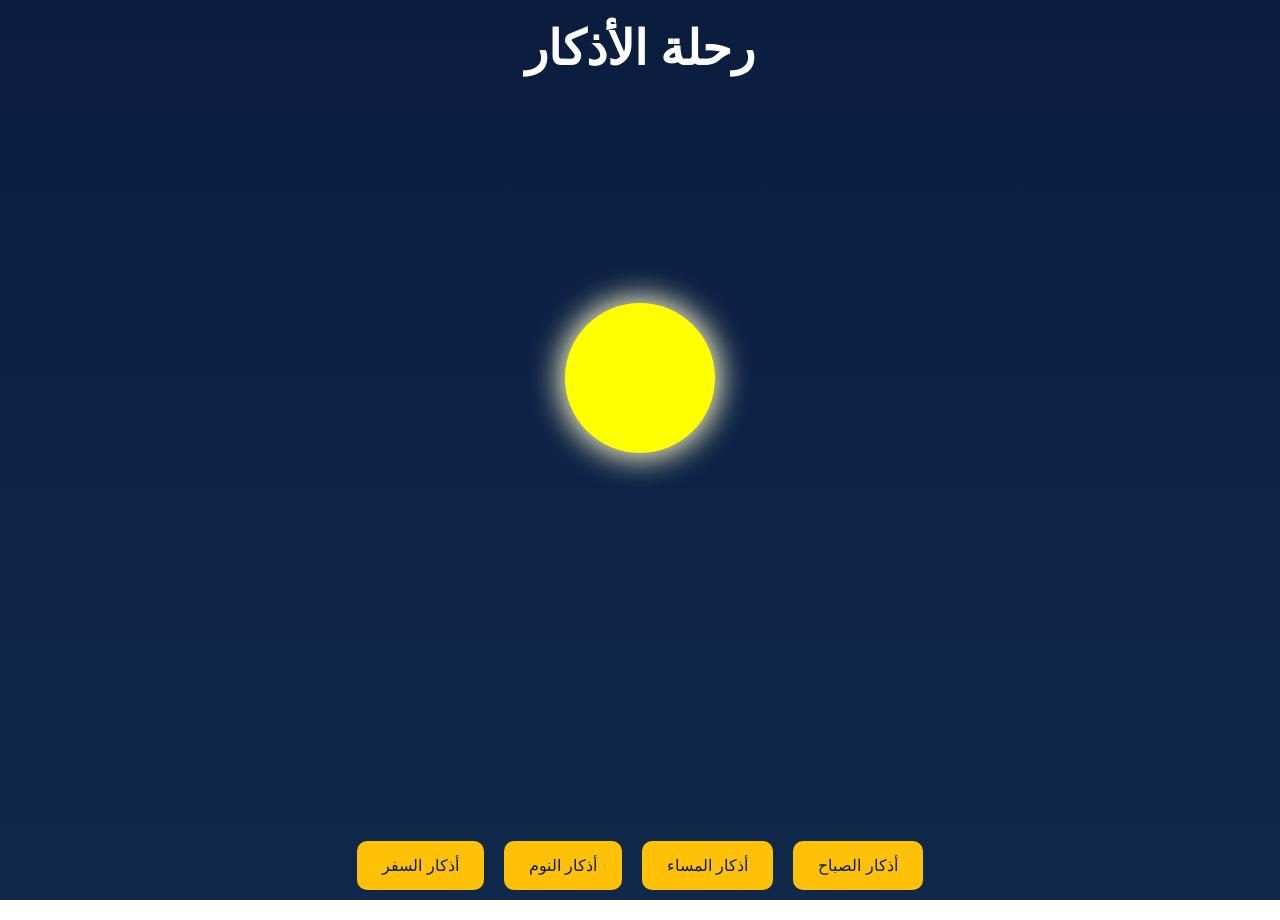
==== index.html @ 7b09317d "Update index.html" ====
<!DOCTYPE html>
<html lang="ar" dir="rtl">
<head>
<meta charset="UTF-8">
<meta name="viewport" content="width=device-width, initial-scale=1.0">
<title>رحلة الأذكار</title>
<link rel="stylesheet" href="style.css">
</head>
<body>

<div class="container">

    <h1 class="title">رحلة الأذكار</h1>

    <div class="sky">
        <!-- نجوم -->
        <div class="stars"></div>

        <!-- القمر الكبير في منتصف الشاشة -->
        <div class="bigMoon"></div>
    </div>

    <!-- أزرار الأقسام -->
    <div class="sections">
        <button class="sectionBtn" data-section="morning">أذكار الصباح</button>
        <button class="sectionBtn" data-section="evening">أذكار المساء</button>
        <button class="sectionBtn" data-section="sleep">أذكار النوم</button>
        <button class="sectionBtn" data-section="travel">أذكار السفر</button>
    </div>

</div>
<div id="content" class="content-area"></div>
<script src="main.js"></script>
</body>
</html>
---- style.css ----
/* إعدادات أساسية */
body, html {
    margin: 0;
    padding: 0;
    font-family: 'Cairo', sans-serif;
    background: linear-gradient(to bottom, #0a1d3f, #10294b);
    color: white;
    height: 100vh;
    overflow-x: hidden;
}

/* الكونتينر */
.container {
    position: relative;
    text-align: center;
    height: 100%;
}

/* العنوان */
.title {
    font-size: 3rem;
    margin-top: 20px;
}

/* السماء والنجوم */
.sky {
    position: relative;
    width: 100%;
    height: 60%;
    overflow: hidden;
}

/* نجوم بسيطة */
.stars {
    width: 100%;
    height: 100%;
    background: transparent;
    box-shadow: 
        20px 30px white,
        100px 50px white,
        200px 80px white,
        300px 120px white,
        400px 200px white,
        500px 150px white;
    animation: twinkle 2s infinite alternate;
}

@keyframes twinkle {
    0% { opacity: 0.5; }
    100% { opacity: 1; }
}

/* القمر الكبير */
.bigMoon {
    position: absolute;
    top: 50%;
    left: 50%;
    transform: translate(-50%, -50%);
    width: 150px;
    height: 150px;
    border-radius: 50%;
    background: yellow;
    box-shadow: 0 0 30px 5px #fff9c4;
}

/* أزرار الأقسام */
.sections {
    position: absolute;
    bottom: 30px;
    width: 100%;
    display: flex;
    justify-content: center;
    gap: 20px;
}

.sectionBtn {
    padding: 15px 25px;
    border: none;
    border-radius: 10px;
    background-color: #ffc107;
    color: #0a1d3f;
    font-size: 1rem;
    cursor: pointer;
    transition: transform 0.2s, background-color 0.2s;
}

.sectionBtn:hover {
    transform: scale(1.1);
    background-color: #ffeb3b;
}
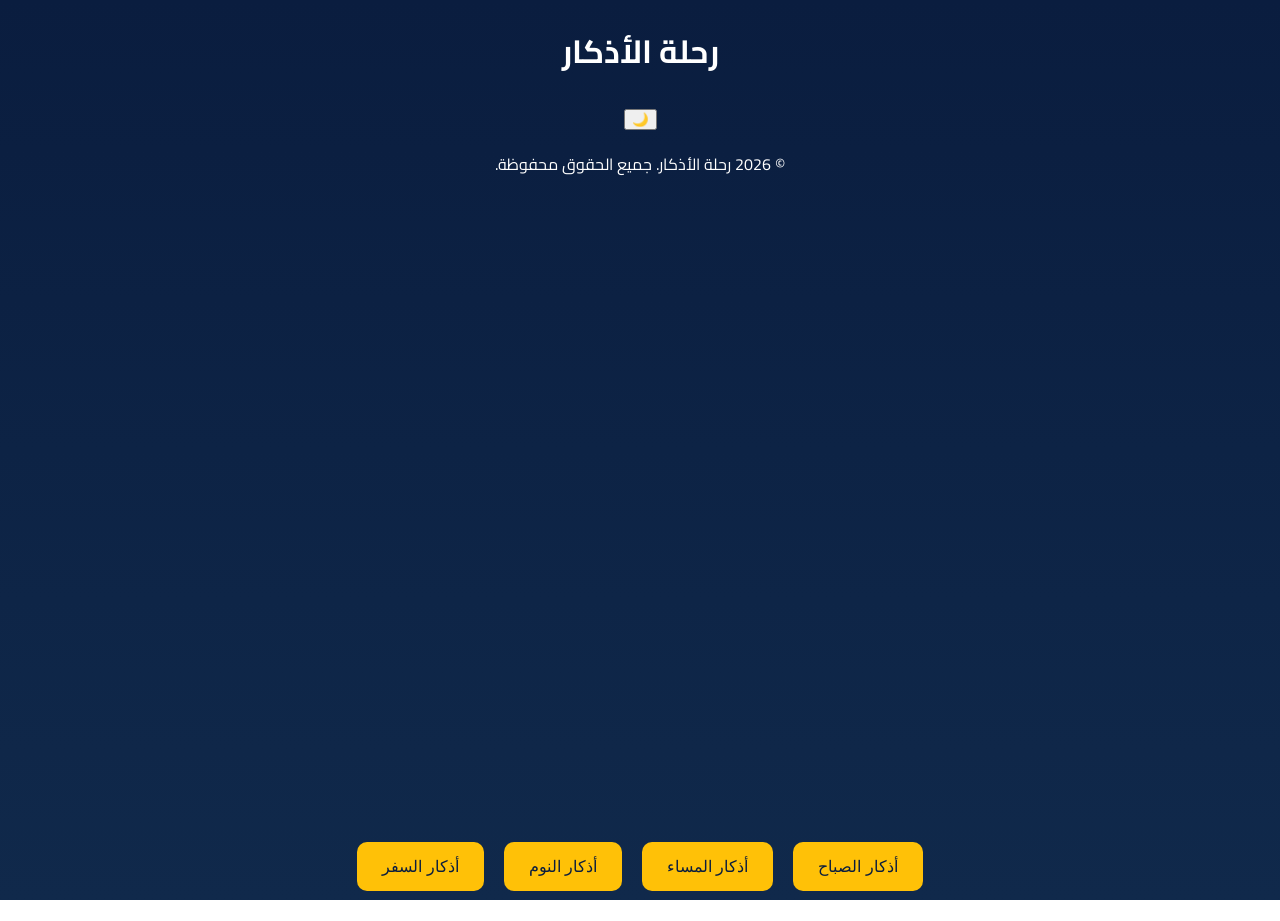
==== commit dfc64d1f: "Update index.html" ====
--- a/index.html
+++ b/index.html
@@ -1,36 +1,47 @@
 <!DOCTYPE html>
 <html lang="ar" dir="rtl">
 <head>
-<meta charset="UTF-8">
-<meta name="viewport" content="width=device-width, initial-scale=1.0">
-<title>رحلة الأذكار</title>
-<link rel="stylesheet" href="style.css">
+<meta charset="UTF-8" />
+<meta name="viewport" content="width=device-width, initial-scale=1" />
+<title>رحلة الأذكار - موقع أذكار احترافي</title>
+<link href="https://fonts.googleapis.com/css2?family=Cairo:wght@400;700&display=swap" rel="stylesheet" />
+<link rel="stylesheet" href="style.css" />
 </head>
 <body>
 
 <div class="container">
 
-    <h1 class="title">رحلة الأذكار</h1>
+  <header>
+    <h1>رحلة الأذكار</h1>
+    <button id="toggleTheme" aria-label="تبديل وضع النهار والليل">🌙</button>
+  </header>
 
-    <div class="sky">
-        <!-- نجوم -->
-        <div class="stars"></div>
+  <main>
+    <section class="sky">
+      <div class="stars"></div>
+      <div class="bigMoon"></div>
+    </section>
 
-        <!-- القمر الكبير في منتصف الشاشة -->
-        <div class="bigMoon"></div>
-    </div>
+    <nav class="sections">
+      <button class="sectionBtn active" data-section="morning">أذكار الصباح</button>
+      <button class="sectionBtn" data-section="evening">أذكار المساء</button>
+      <button class="sectionBtn" data-section="sleep">أذكار النوم</button>
+      <button class="sectionBtn" data-section="travel">أذكار السفر</button>
+    </nav>
 
-    <!-- أزرار الأقسام -->
-    <div class="sections">
-        <button class="sectionBtn" data-section="morning">أذكار الصباح</button>
-        <button class="sectionBtn" data-section="evening">أذكار المساء</button>
-        <button class="sectionBtn" data-section="sleep">أذكار النوم</button>
-        <button class="sectionBtn" data-section="travel">أذكار السفر</button>
-    </div>
+    <article id="content" tabindex="0" aria-live="polite">
+      <!-- يظهر هنا نص الأذكار -->
+    </article>
+
+  </main>
+
+  <footer>
+    <p>© 2026 رحلة الأذكار. جميع الحقوق محفوظة.</p>
+  </footer>
 
 </div>
-<div id="content" class="content-area"></div>
+
 <script src="main.js"></script>
+
 </body>
 </html>
-
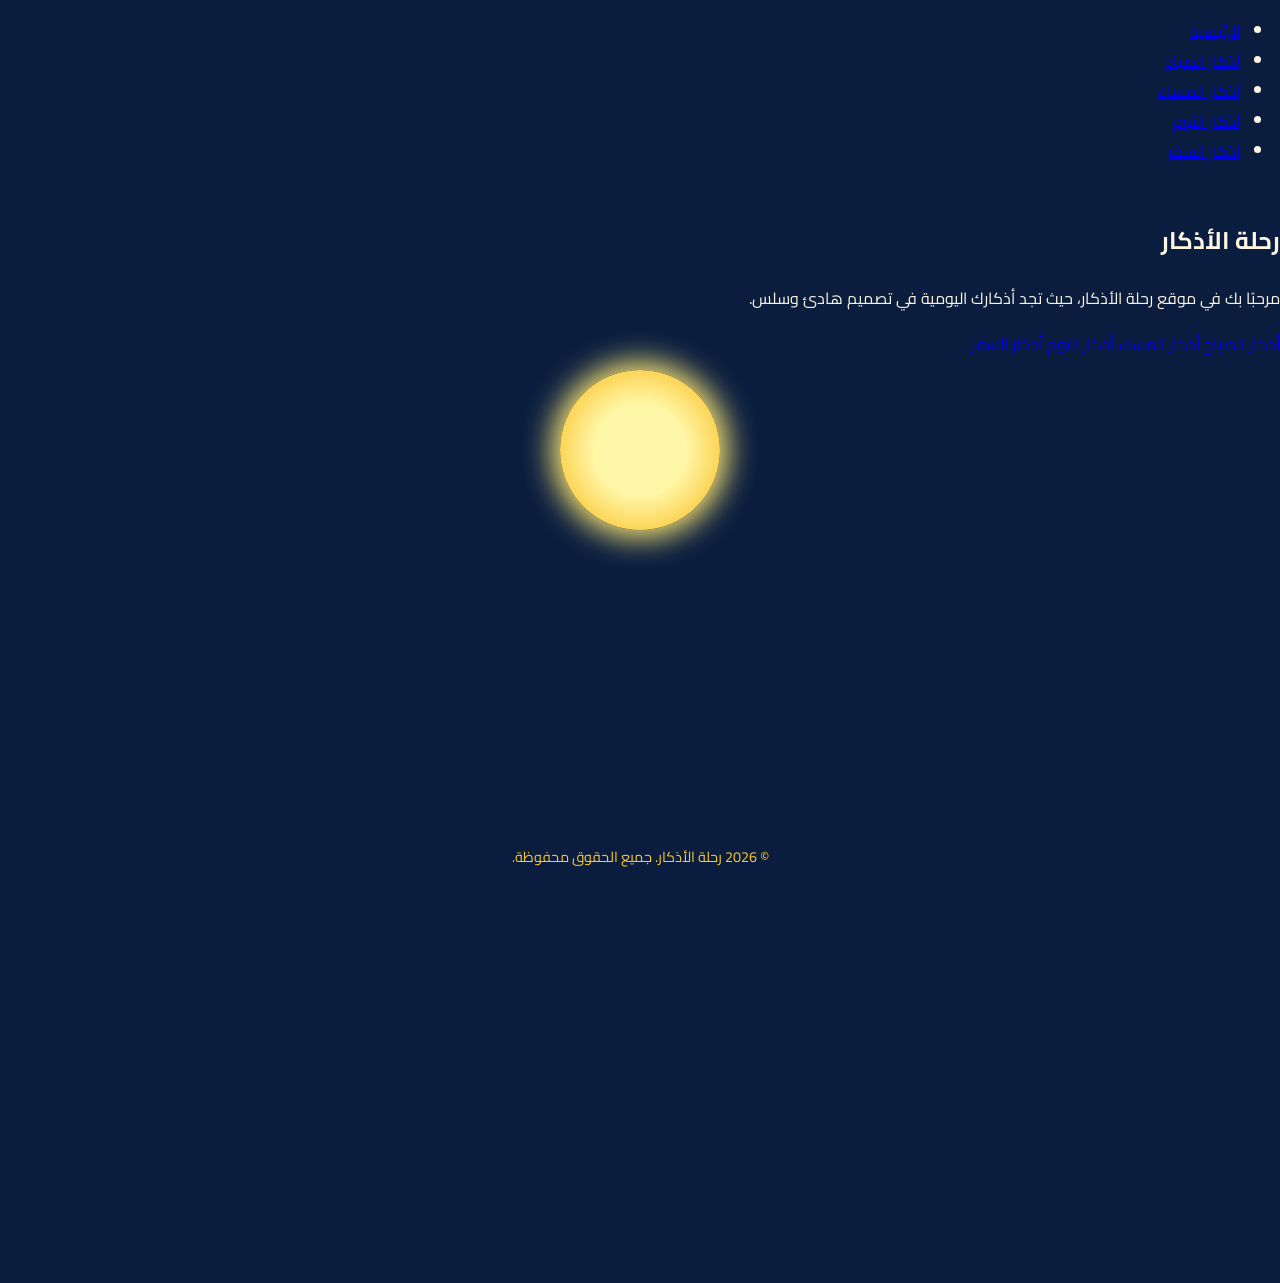
==== commit 969ecc22: "Update index.html" ====
--- a/index.html
+++ b/index.html
@@ -3,45 +3,45 @@
 <head>
 <meta charset="UTF-8" />
 <meta name="viewport" content="width=device-width, initial-scale=1" />
-<title>رحلة الأذكار - موقع أذكار احترافي</title>
+<title>رحلة الأذكار - الصفحة الرئيسية</title>
 <link href="https://fonts.googleapis.com/css2?family=Cairo:wght@400;700&display=swap" rel="stylesheet" />
 <link rel="stylesheet" href="style.css" />
 </head>
 <body>
 
-<div class="container">
+<header>
+  <nav class="navbar">
+    <ul>
+      <li><a href="index.html" class="active">الرئيسية</a></li>
+      <li><a href="morning.html">أذكار الصباح</a></li>
+      <li><a href="evening.html">أذكار المساء</a></li>
+      <li><a href="sleep.html">أذكار النوم</a></li>
+      <li><a href="travel.html">أذكار السفر</a></li>
+    </ul>
+  </nav>
+</header>
 
-  <header>
+<main class="home-container">
+  <section class="intro">
     <h1>رحلة الأذكار</h1>
-    <button id="toggleTheme" aria-label="تبديل وضع النهار والليل">🌙</button>
-  </header>
+    <p>مرحبًا بك في موقع رحلة الأذكار، حيث تجد أذكارك اليومية في تصميم هادئ وسلس.</p>
+    <div class="buttons">
+      <a href="morning.html" class="btn">أذكار الصباح</a>
+      <a href="evening.html" class="btn">أذكار المساء</a>
+      <a href="sleep.html" class="btn">أذكار النوم</a>
+      <a href="travel.html" class="btn">أذكار السفر</a>
+    </div>
+  </section>
 
-  <main>
-    <section class="sky">
-      <div class="stars"></div>
-      <div class="bigMoon"></div>
-    </section>
+  <section class="moon-sky">
+    <div class="bigMoon"></div>
+    <div class="stars"></div>
+  </section>
+</main>
 
-    <nav class="sections">
-      <button class="sectionBtn active" data-section="morning">أذكار الصباح</button>
-      <button class="sectionBtn" data-section="evening">أذكار المساء</button>
-      <button class="sectionBtn" data-section="sleep">أذكار النوم</button>
-      <button class="sectionBtn" data-section="travel">أذكار السفر</button>
-    </nav>
-
-    <article id="content" tabindex="0" aria-live="polite">
-      <!-- يظهر هنا نص الأذكار -->
-    </article>
-
-  </main>
-
-  <footer>
-    <p>© 2026 رحلة الأذكار. جميع الحقوق محفوظة.</p>
-  </footer>
-
-</div>
-
-<script src="main.js"></script>
+<footer>
+  <p>© 2026 رحلة الأذكار. جميع الحقوق محفوظة.</p>
+</footer>
 
 </body>
 </html>
--- a/style.css
+++ b/style.css
@@ -1,90 +1,202 @@
-/* إعدادات أساسية */
-body, html {
-    margin: 0;
-    padding: 0;
-    font-family: 'Cairo', sans-serif;
-    background: linear-gradient(to bottom, #0a1d3f, #10294b);
-    color: white;
-    height: 100vh;
-    overflow-x: hidden;
-}
-
-/* الكونتينر */
+/* خطوط وألوان */
+@import url('https://fonts.googleapis.com/css2?family=Cairo:wght@400;700&display=swap');
+
+:root {
+  --color-bg-light: #fdf6e3;
+  --color-bg-dark: #0a1d3f;
+  --color-text-light: #0a1d3f;
+  --color-text-dark: #fdf6e3;
+  --color-accent: #ffca28;
+}
+
+body {
+  margin: 0;
+  font-family: 'Cairo', sans-serif;
+  background: var(--color-bg-dark);
+  color: var(--color-text-dark);
+  transition: background-color 0.5s ease, color 0.5s ease;
+  min-height: 100vh;
+  display: flex;
+  flex-direction: column;
+}
+
 .container {
-    position: relative;
-    text-align: center;
-    height: 100%;
-}
-
-/* العنوان */
-.title {
-    font-size: 3rem;
-    margin-top: 20px;
-}
-
-/* السماء والنجوم */
+  max-width: 900px;
+  margin: auto;
+  padding: 1rem;
+  display: flex;
+  flex-direction: column;
+  height: 100vh;
+}
+
+header {
+  display: flex;
+  justify-content: space-between;
+  align-items: center;
+  margin-bottom: 1rem;
+}
+
+header h1 {
+  font-weight: 700;
+  font-size: 2.5rem;
+  color: var(--color-accent);
+}
+
+#toggleTheme {
+  font-size: 1.8rem;
+  background: none;
+  border: none;
+  cursor: pointer;
+  color: var(--color-accent);
+  transition: transform 0.3s ease;
+}
+
+#toggleTheme:hover {
+  transform: rotate(20deg);
+}
+
+main {
+  flex-grow: 1;
+  display: flex;
+  flex-direction: column;
+  gap: 1.5rem;
+}
+
+/* السماء */
 .sky {
-    position: relative;
-    width: 100%;
-    height: 60%;
-    overflow: hidden;
-}
-
-/* نجوم بسيطة */
+  position: relative;
+  height: 250px;
+  background: radial-gradient(circle at center, #222e50, #0a1d3f 80%);
+  border-radius: 20px;
+  overflow: hidden;
+  box-shadow: 0 0 20px rgba(255 255 255 / 0.3);
+}
+
+/* نجوم متلألئة */
 .stars {
-    width: 100%;
-    height: 100%;
-    background: transparent;
-    box-shadow: 
-        20px 30px white,
-        100px 50px white,
-        200px 80px white,
-        300px 120px white,
-        400px 200px white,
-        500px 150px white;
-    animation: twinkle 2s infinite alternate;
+  position: absolute;
+  width: 100%;
+  height: 100%;
+  background: transparent;
+  box-shadow:
+    30px 20px white,
+    120px 50px white,
+    220px 70px white,
+    350px 90px white,
+    470px 40px white,
+    530px 120px white,
+    600px 60px white,
+    720px 90px white;
+  animation: twinkle 3s infinite alternate ease-in-out;
 }
 
 @keyframes twinkle {
-    0% { opacity: 0.5; }
-    100% { opacity: 1; }
+  0% {opacity: 0.3;}
+  100% {opacity: 1;}
 }
 
 /* القمر الكبير */
 .bigMoon {
-    position: absolute;
-    top: 50%;
-    left: 50%;
-    transform: translate(-50%, -50%);
-    width: 150px;
-    height: 150px;
-    border-radius: 50%;
-    background: yellow;
-    box-shadow: 0 0 30px 5px #fff9c4;
-}
-
-/* أزرار الأقسام */
+  position: absolute;
+  top: 50%;
+  left: 50%;
+  width: 160px;
+  height: 160px;
+  background: radial-gradient(circle, #fff7a8 40%, #fbbf24 90%);
+  border-radius: 50%;
+  box-shadow: 0 0 30px 8px #ffea75;
+  transform: translate(-50%, -50%);
+  animation: glow 4s infinite alternate ease-in-out;
+}
+
+@keyframes glow {
+  0% {filter: drop-shadow(0 0 5px #ffea75);}
+  100% {filter: drop-shadow(0 0 20px #ffea75);}
+}
+
+/* التنقل */
 .sections {
-    position: absolute;
-    bottom: 30px;
-    width: 100%;
-    display: flex;
-    justify-content: center;
-    gap: 20px;
+  display: flex;
+  justify-content: center;
+  gap: 1rem;
+  flex-wrap: wrap;
 }
 
 .sectionBtn {
-    padding: 15px 25px;
-    border: none;
-    border-radius: 10px;
-    background-color: #ffc107;
-    color: #0a1d3f;
-    font-size: 1rem;
-    cursor: pointer;
-    transition: transform 0.2s, background-color 0.2s;
-}
-
-.sectionBtn:hover {
-    transform: scale(1.1);
-    background-color: #ffeb3b;
-}
+  background-color: var(--color-accent);
+  color: var(--color-bg-dark);
+  border: none;
+  padding: 0.7rem 1.4rem;
+  border-radius: 12px;
+  font-size: 1.1rem;
+  font-weight: 600;
+  cursor: pointer;
+  box-shadow: 0 4px 6px rgba(0,0,0,0.15);
+  transition: background-color 0.3s ease, transform 0.2s ease;
+}
+
+.sectionBtn:hover,
+.sectionBtn.active {
+  background-color: #ffeb3b;
+  transform: scale(1.05);
+  outline: none;
+}
+
+/* محتوى الأذكار */
+#content {
+  background: rgba(255 255 255 / 0.1);
+  padding: 1rem 1.5rem;
+  border-radius: 12px;
+  min-height: 180px;
+  font-size: 1.25rem;
+  line-height: 1.6;
+  color: var(--color-accent);
+  box-shadow: inset 0 0 8px rgba(255 255 255 / 0.3);
+  overflow-y: auto;
+  user-select: text;
+}
+
+/* فووتر */
+footer {
+  text-align: center;
+  padding: 1rem 0;
+  font-size: 0.9rem;
+  color: var(--color-accent);
+}
+
+/* الوضع النهاري */
+body.light-theme {
+  background: var(--color-bg-light);
+  color: var(--color-text-light);
+}
+
+body.light-theme header h1 {
+  color: var(--color-text-light);
+}
+
+body.light-theme .sections .sectionBtn {
+  background-color: var(--color-text-light);
+  color: var(--color-bg-light);
+}
+
+body.light-theme .sections .sectionBtn:hover,
+body.light-theme .sections .sectionBtn.active {
+  background-color: #c2a90e;
+  color: var(--color-bg-light);
+}
+
+body.light-theme #content {
+  background: rgba(10 29 63 / 0.1);
+  color: var(--color-text-light);
+  box-shadow: inset 0 0 8px rgba(10 29 63 / 0.3);
+}
+
+/* استجابة الهواتف */
+@media (max-width: 600px) {
+  header h1 {
+    font-size: 2rem;
+  }
+  .sectionBtn {
+    flex: 1 1 100%;
+  }
+}
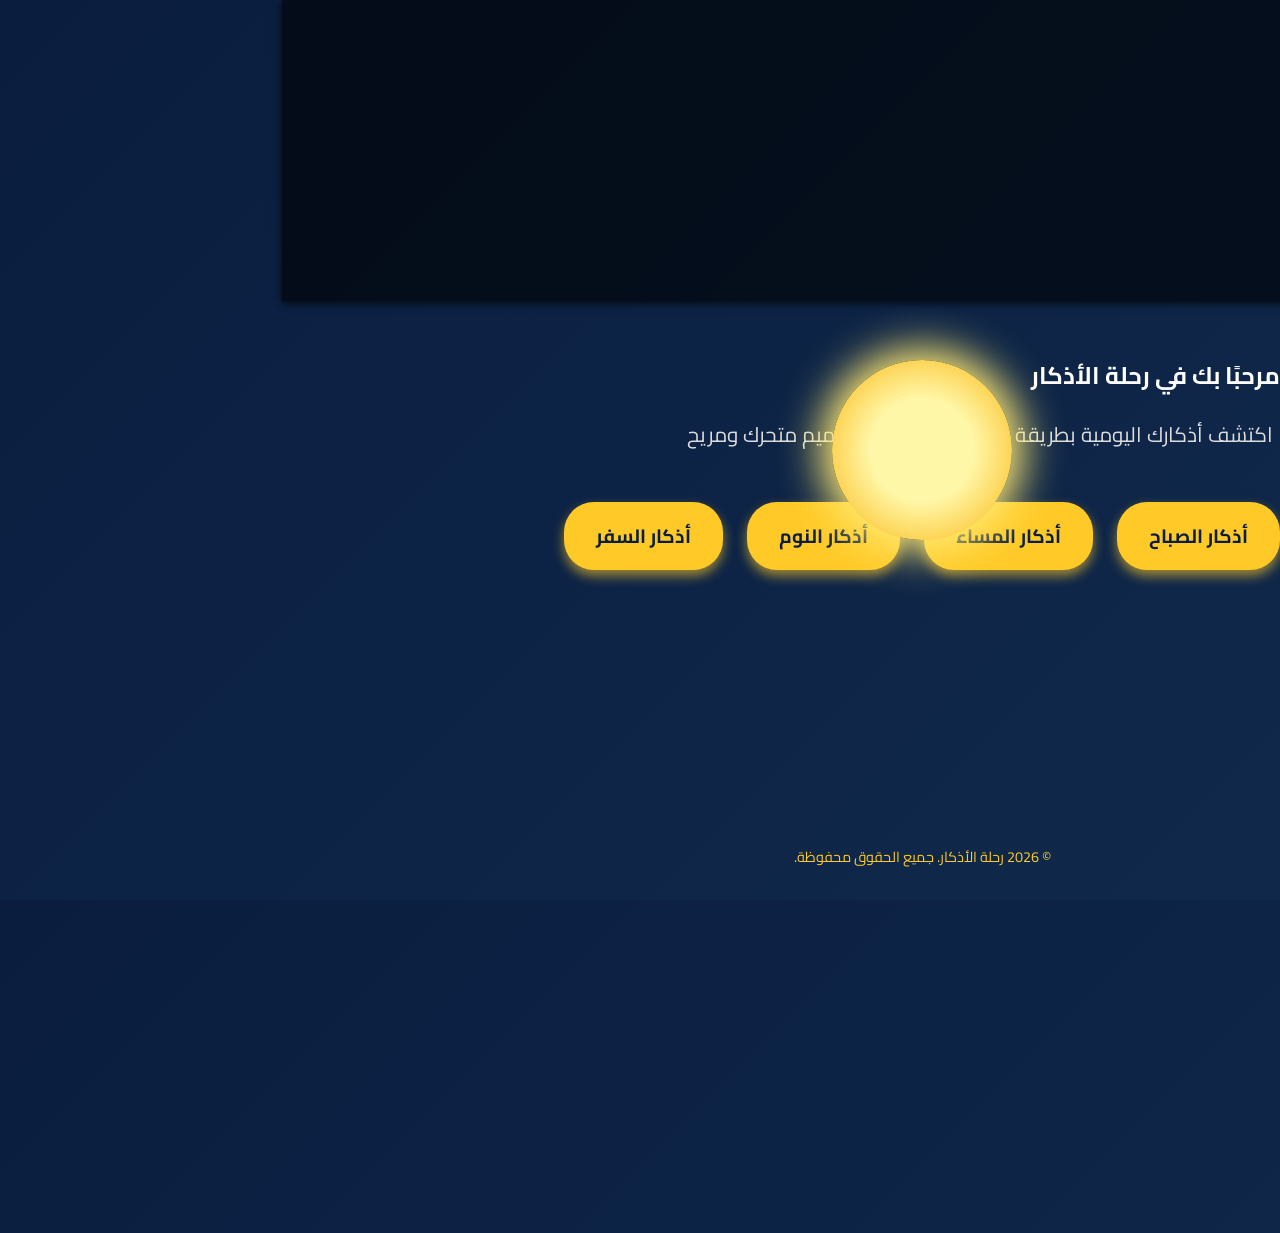
==== commit ad15b69a: "Update index.html" ====
--- a/index.html
+++ b/index.html
@@ -1,16 +1,19 @@
 <!DOCTYPE html>
 <html lang="ar" dir="rtl">
 <head>
-<meta charset="UTF-8" />
-<meta name="viewport" content="width=device-width, initial-scale=1" />
-<title>رحلة الأذكار - الصفحة الرئيسية</title>
-<link href="https://fonts.googleapis.com/css2?family=Cairo:wght@400;700&display=swap" rel="stylesheet" />
-<link rel="stylesheet" href="style.css" />
+<meta charset="UTF-8">
+<meta name="viewport" content="width=device-width, initial-scale=1.0">
+<title>رحلة الأذكار - الرئيسية</title>
+<link href="https://fonts.googleapis.com/css2?family=Cairo:wght@400;700&display=swap" rel="stylesheet">
+<link rel="stylesheet" href="style.css">
 </head>
 <body>
 
 <header>
-  <nav class="navbar">
+  <div class="logo">
+    <h1>🌙 رحلة الأذكار</h1>
+  </div>
+  <nav>
     <ul>
       <li><a href="index.html" class="active">الرئيسية</a></li>
       <li><a href="morning.html">أذكار الصباح</a></li>
@@ -21,21 +24,22 @@
   </nav>
 </header>
 
-<main class="home-container">
-  <section class="intro">
-    <h1>رحلة الأذكار</h1>
-    <p>مرحبًا بك في موقع رحلة الأذكار، حيث تجد أذكارك اليومية في تصميم هادئ وسلس.</p>
-    <div class="buttons">
-      <a href="morning.html" class="btn">أذكار الصباح</a>
-      <a href="evening.html" class="btn">أذكار المساء</a>
-      <a href="sleep.html" class="btn">أذكار النوم</a>
-      <a href="travel.html" class="btn">أذكار السفر</a>
+<main>
+  <section class="hero">
+    <div class="sky">
+      <div class="stars"></div>
+      <div class="bigMoon"></div>
     </div>
-  </section>
-
-  <section class="moon-sky">
-    <div class="bigMoon"></div>
-    <div class="stars"></div>
+    <div class="intro">
+      <h2>مرحبًا بك في رحلة الأذكار</h2>
+      <p>اكتشف أذكارك اليومية بطريقة هادئة وجذابة مع تصميم متحرك ومريح للعين.</p>
+      <div class="buttons">
+        <a href="morning.html" class="btn">أذكار الصباح</a>
+        <a href="evening.html" class="btn">أذكار المساء</a>
+        <a href="sleep.html" class="btn">أذكار النوم</a>
+        <a href="travel.html" class="btn">أذكار السفر</a>
+      </div>
+    </div>
   </section>
 </main>
 
--- a/style.css
+++ b/style.css
@@ -1,78 +1,142 @@
-/* خطوط وألوان */
 @import url('https://fonts.googleapis.com/css2?family=Cairo:wght@400;700&display=swap');
 
-:root {
-  --color-bg-light: #fdf6e3;
-  --color-bg-dark: #0a1d3f;
-  --color-text-light: #0a1d3f;
-  --color-text-dark: #fdf6e3;
-  --color-accent: #ffca28;
+* {
+  box-sizing: border-box;
+  scroll-behavior: smooth;
 }
 
 body {
   margin: 0;
   font-family: 'Cairo', sans-serif;
-  background: var(--color-bg-dark);
-  color: var(--color-text-dark);
-  transition: background-color 0.5s ease, color 0.5s ease;
+  background: linear-gradient(135deg, #0a1d3f 0%, #10294b 100%);
+  color: #fff;
   min-height: 100vh;
   display: flex;
   flex-direction: column;
 }
 
-.container {
+header {
+  background-color: rgba(0,0,0,0.6);
+  padding: 1rem 2rem;
+  position: sticky;
+  top: 0;
+  z-index: 1000;
+  box-shadow: 0 2px 8px rgba(0,0,0,0.8);
+}
+
+.navbar ul {
+  margin: 0;
+  padding: 0;
+  list-style: none;
+  display: flex;
+  justify-content: center;
+  gap: 2rem;
+}
+
+.navbar a {
+  color: #fff;
+  text-decoration: none;
+  font-weight: 600;
+  padding: 0.5rem 1rem;
+  border-radius: 12px;
+  transition: background-color 0.3s ease, color 0.3s ease;
+  box-shadow: 0 4px 6px rgba(0,0,0,0.2);
+}
+
+.navbar a:hover,
+.navbar a.active {
+  background-color: #ffca28;
+  color: #0a1d3f;
+  box-shadow: 0 6px 8px #ffca28;
+}
+
+main {
+  flex-grow: 1;
+  padding: 2rem 1rem;
   max-width: 900px;
   margin: auto;
-  padding: 1rem;
   display: flex;
   flex-direction: column;
-  height: 100vh;
-}
-
-header {
-  display: flex;
-  justify-content: space-between;
+  gap: 2rem;
+}
+
+/* الصفحة الرئيسية */
+.home-container {
+  display: flex;
+  flex-direction: column;
   align-items: center;
-  margin-bottom: 1rem;
-}
-
-header h1 {
+  gap: 3rem;
+}
+
+.intro h1 {
+  font-size: 3rem;
   font-weight: 700;
-  font-size: 2.5rem;
-  color: var(--color-accent);
-}
-
-#toggleTheme {
-  font-size: 1.8rem;
-  background: none;
-  border: none;
-  cursor: pointer;
-  color: var(--color-accent);
-  transition: transform 0.3s ease;
-}
-
-#toggleTheme:hover {
-  transform: rotate(20deg);
-}
-
-main {
-  flex-grow: 1;
-  display: flex;
-  flex-direction: column;
+  color: #ffca28;
+  margin-bottom: 0.5rem;
+}
+
+.intro p {
+  font-size: 1.3rem;
+  max-width: 600px;
+  text-align: center;
+  line-height: 1.5;
+  color: #ddd;
+}
+
+.buttons {
+  display: flex;
   gap: 1.5rem;
-}
-
-/* السماء */
-.sky {
+  flex-wrap: wrap;
+  justify-content: center;
+}
+
+.btn {
+  background-color: #ffca28;
+  color: #0a1d3f;
+  padding: 1rem 2rem;
+  border-radius: 30px;
+  font-size: 1.2rem;
+  font-weight: 700;
+  text-decoration: none;
+  box-shadow: 0 6px 12px rgba(255, 202, 40, 0.6);
+  transition: transform 0.3s ease, box-shadow 0.3s ease;
+}
+
+.btn:hover {
+  transform: scale(1.1);
+  box-shadow: 0 8px 16px rgba(255, 202, 40, 0.9);
+}
+
+/* القمر */
+.moon-sky {
   position: relative;
-  height: 250px;
-  background: radial-gradient(circle at center, #222e50, #0a1d3f 80%);
-  border-radius: 20px;
-  overflow: hidden;
-  box-shadow: 0 0 20px rgba(255 255 255 / 0.3);
-}
-
-/* نجوم متلألئة */
+  width: 300px;
+  height: 300px;
+}
+
+.bigMoon {
+  position: absolute;
+  top: 50%;
+  left: 50%;
+  width: 180px;
+  height: 180px;
+  background: radial-gradient(circle, #fff7a8 40%, #fbbf24 90%);
+  border-radius: 50%;
+  box-shadow: 0 0 40px 12px #ffea75;
+  transform: translate(-50%, -50%);
+  animation: glow 5s ease-in-out infinite alternate;
+}
+
+@keyframes glow {
+  0% {
+    filter: drop-shadow(0 0 8px #ffea75);
+  }
+  100% {
+    filter: drop-shadow(0 0 25px #ffea75);
+  }
+}
+
+/* النجوم */
 .stars {
   position: absolute;
   width: 100%;
@@ -88,115 +152,68 @@
     600px 60px white,
     720px 90px white;
   animation: twinkle 3s infinite alternate ease-in-out;
+  z-index: -1;
 }
 
 @keyframes twinkle {
-  0% {opacity: 0.3;}
-  100% {opacity: 1;}
-}
-
-/* القمر الكبير */
-.bigMoon {
-  position: absolute;
-  top: 50%;
-  left: 50%;
-  width: 160px;
-  height: 160px;
-  background: radial-gradient(circle, #fff7a8 40%, #fbbf24 90%);
-  border-radius: 50%;
-  box-shadow: 0 0 30px 8px #ffea75;
-  transform: translate(-50%, -50%);
-  animation: glow 4s infinite alternate ease-in-out;
-}
-
-@keyframes glow {
-  0% {filter: drop-shadow(0 0 5px #ffea75);}
-  100% {filter: drop-shadow(0 0 20px #ffea75);}
-}
-
-/* التنقل */
-.sections {
-  display: flex;
-  justify-content: center;
-  gap: 1rem;
-  flex-wrap: wrap;
-}
-
-.sectionBtn {
-  background-color: var(--color-accent);
-  color: var(--color-bg-dark);
-  border: none;
-  padding: 0.7rem 1.4rem;
-  border-radius: 12px;
-  font-size: 1.1rem;
-  font-weight: 600;
-  cursor: pointer;
-  box-shadow: 0 4px 6px rgba(0,0,0,0.15);
-  transition: background-color 0.3s ease, transform 0.2s ease;
-}
-
-.sectionBtn:hover,
-.sectionBtn.active {
-  background-color: #ffeb3b;
-  transform: scale(1.05);
-  outline: none;
-}
-
-/* محتوى الأذكار */
-#content {
+  0% {
+    opacity: 0.3;
+  }
+  100% {
+    opacity: 1;
+  }
+}
+
+/* صفحات الأذكار */
+.content-container h1 {
+  color: #ffca28;
+  font-size: 2.5rem;
+  margin-bottom: 1rem;
+}
+
+.adhkar-text {
+  font-size: 1.3rem;
+  line-height: 2;
   background: rgba(255 255 255 / 0.1);
-  padding: 1rem 1.5rem;
-  border-radius: 12px;
-  min-height: 180px;
-  font-size: 1.25rem;
-  line-height: 1.6;
-  color: var(--color-accent);
-  box-shadow: inset 0 0 8px rgba(255 255 255 / 0.3);
-  overflow-y: auto;
+  padding: 1.5rem 2rem;
+  border-radius: 15px;
+  box-shadow: inset 0 0 15px rgba(255 255 255 / 0.3);
   user-select: text;
 }
 
-/* فووتر */
+/* فوتر */
 footer {
   text-align: center;
-  padding: 1rem 0;
+  padding: 1rem;
   font-size: 0.9rem;
-  color: var(--color-accent);
-}
-
-/* الوضع النهاري */
-body.light-theme {
-  background: var(--color-bg-light);
-  color: var(--color-text-light);
-}
-
-body.light-theme header h1 {
-  color: var(--color-text-light);
-}
-
-body.light-theme .sections .sectionBtn {
-  background-color: var(--color-text-light);
-  color: var(--color-bg-light);
-}
-
-body.light-theme .sections .sectionBtn:hover,
-body.light-theme .sections .sectionBtn.active {
-  background-color: #c2a90e;
-  color: var(--color-bg-light);
-}
-
-body.light-theme #content {
-  background: rgba(10 29 63 / 0.1);
-  color: var(--color-text-light);
-  box-shadow: inset 0 0 8px rgba(10 29 63 / 0.3);
-}
-
-/* استجابة الهواتف */
+  color: #ffca28;
+}
+
+/* استجابة */
 @media (max-width: 600px) {
-  header h1 {
+  .navbar ul {
+    flex-direction: column;
+    gap: 1rem;
+  }
+  main {
+    padding: 1rem;
+  }
+  .intro h1 {
     font-size: 2rem;
   }
-  .sectionBtn {
-    flex: 1 1 100%;
-  }
-}
+  .btn {
+    padding: 1rem 1.5rem;
+    font-size: 1rem;
+  }
+  .moon-sky {
+    width: 200px;
+    height: 200px;
+  }
+  .bigMoon {
+    width: 120px;
+    height: 120px;
+  }
+  .adhkar-text {
+    font-size: 1rem;
+  }
+}
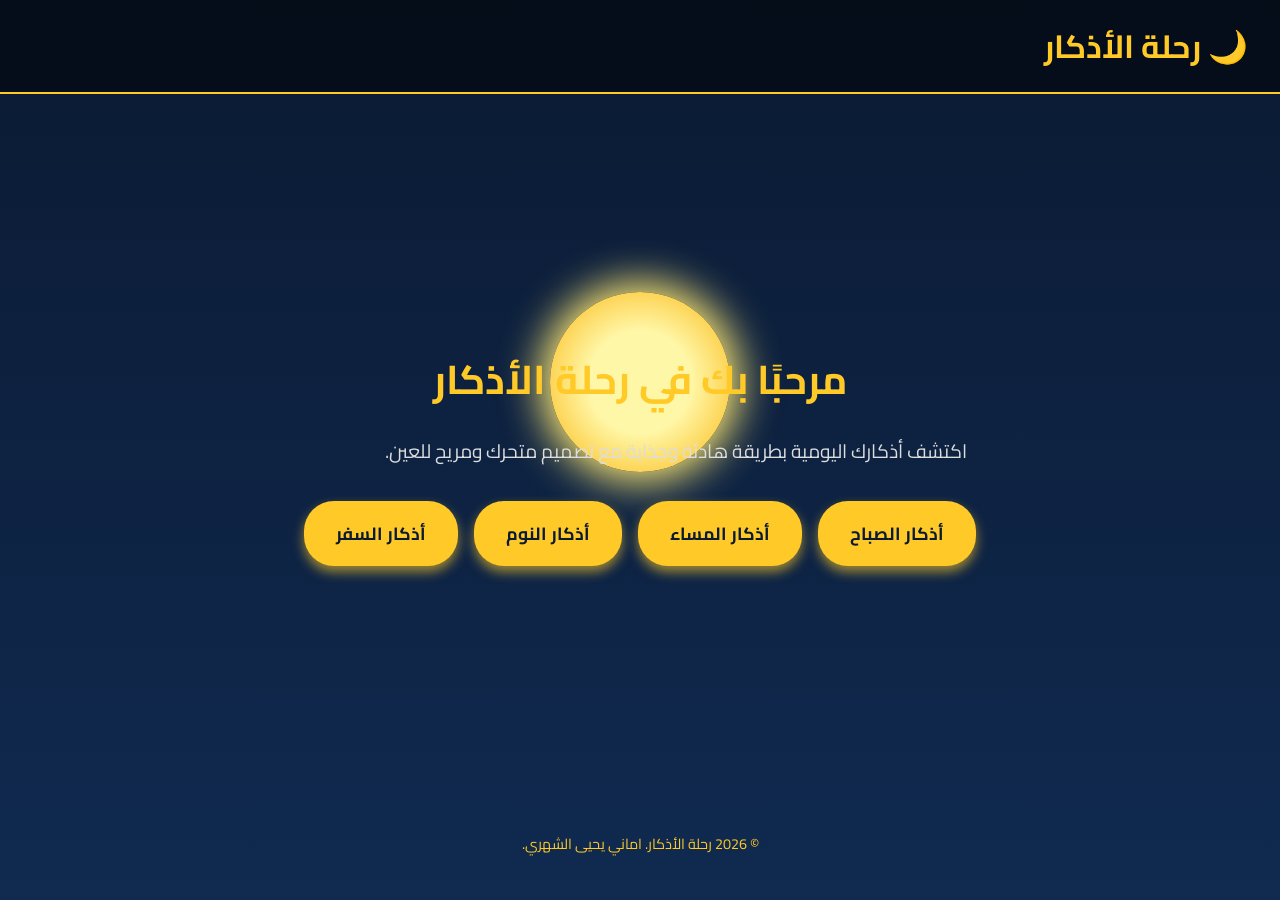
==== commit a8e7c1b2: "Update index.html" ====
--- a/index.html
+++ b/index.html
@@ -13,15 +13,7 @@
   <div class="logo">
     <h1>🌙 رحلة الأذكار</h1>
   </div>
-  <nav>
-    <ul>
-      <li><a href="index.html" class="active">الرئيسية</a></li>
-      <li><a href="morning.html">أذكار الصباح</a></li>
-      <li><a href="evening.html">أذكار المساء</a></li>
-      <li><a href="sleep.html">أذكار النوم</a></li>
-      <li><a href="travel.html">أذكار السفر</a></li>
-    </ul>
-  </nav>
+  
 </header>
 
 <main>
@@ -44,8 +36,9 @@
 </main>
 
 <footer>
-  <p>© 2026 رحلة الأذكار. جميع الحقوق محفوظة.</p>
+  <p>© 2026 رحلة الأذكار. اماني يحيى الشهري.</p>
 </footer>
 
 </body>
 </html>
+
--- a/style.css
+++ b/style.css
@@ -1,148 +1,107 @@
 @import url('https://fonts.googleapis.com/css2?family=Cairo:wght@400;700&display=swap');
 
+/* إعدادات عامة */
 * {
   box-sizing: border-box;
-  scroll-behavior: smooth;
+  margin: 0;
+  padding: 0;
 }
 
 body {
-  margin: 0;
   font-family: 'Cairo', sans-serif;
-  background: linear-gradient(135deg, #0a1d3f 0%, #10294b 100%);
+  background: linear-gradient(to bottom, #0b1a33, #102a50);
   color: #fff;
   min-height: 100vh;
   display: flex;
   flex-direction: column;
 }
 
+/* هيدر */
 header {
-  background-color: rgba(0,0,0,0.6);
+  display: flex;
+  justify-content: space-between;
+  align-items: center;
   padding: 1rem 2rem;
+  background-color: rgba(0, 0, 0, 0.5);
   position: sticky;
   top: 0;
-  z-index: 1000;
-  box-shadow: 0 2px 8px rgba(0,0,0,0.8);
+  z-index: 10;
+  border-bottom: 2px solid #ffca28;
 }
 
-.navbar ul {
-  margin: 0;
-  padding: 0;
+header .logo h1 {
+  font-size: 2rem;
+  color: #ffca28;
+}
+
+header nav ul {
   list-style: none;
   display: flex;
-  justify-content: center;
-  gap: 2rem;
+  gap: 1.5rem;
 }
 
-.navbar a {
+header nav a {
+  text-decoration: none;
   color: #fff;
-  text-decoration: none;
   font-weight: 600;
   padding: 0.5rem 1rem;
-  border-radius: 12px;
-  transition: background-color 0.3s ease, color 0.3s ease;
-  box-shadow: 0 4px 6px rgba(0,0,0,0.2);
+  border-radius: 10px;
+  transition: all 0.3s ease;
 }
 
-.navbar a:hover,
-.navbar a.active {
+header nav a:hover,
+header nav a.active {
   background-color: #ffca28;
-  color: #0a1d3f;
-  box-shadow: 0 6px 8px #ffca28;
+  color: #0b1a33;
+  box-shadow: 0 4px 10px #ffca28;
 }
 
-main {
-  flex-grow: 1;
-  padding: 2rem 1rem;
-  max-width: 900px;
-  margin: auto;
-  display: flex;
-  flex-direction: column;
-  gap: 2rem;
-}
-
-/* الصفحة الرئيسية */
-.home-container {
+/* Hero Section */
+.hero {
   display: flex;
   flex-direction: column;
   align-items: center;
-  gap: 3rem;
+  justify-content: center;
+  text-align: center;
+  position: relative;
+  height: 80vh;
+  padding: 2rem;
 }
 
-.intro h1 {
-  font-size: 3rem;
-  font-weight: 700;
-  color: #ffca28;
-  margin-bottom: 0.5rem;
-}
-
-.intro p {
-  font-size: 1.3rem;
-  max-width: 600px;
-  text-align: center;
-  line-height: 1.5;
-  color: #ddd;
-}
-
-.buttons {
-  display: flex;
-  gap: 1.5rem;
-  flex-wrap: wrap;
-  justify-content: center;
-}
-
-.btn {
-  background-color: #ffca28;
-  color: #0a1d3f;
-  padding: 1rem 2rem;
-  border-radius: 30px;
-  font-size: 1.2rem;
-  font-weight: 700;
-  text-decoration: none;
-  box-shadow: 0 6px 12px rgba(255, 202, 40, 0.6);
-  transition: transform 0.3s ease, box-shadow 0.3s ease;
-}
-
-.btn:hover {
-  transform: scale(1.1);
-  box-shadow: 0 8px 16px rgba(255, 202, 40, 0.9);
-}
-
-/* القمر */
-.moon-sky {
-  position: relative;
-  width: 300px;
-  height: 300px;
+.sky {
+  position: absolute;
+  width: 100%;
+  height: 100%;
+  overflow: hidden;
+  top: 0;
+  left: 0;
+  z-index: -1;
 }
 
 .bigMoon {
   position: absolute;
-  top: 50%;
+  top: 40%;
   left: 50%;
+  transform: translate(-50%, -50%);
   width: 180px;
   height: 180px;
+  border-radius: 50%;
   background: radial-gradient(circle, #fff7a8 40%, #fbbf24 90%);
-  border-radius: 50%;
-  box-shadow: 0 0 40px 12px #ffea75;
-  transform: translate(-50%, -50%);
-  animation: glow 5s ease-in-out infinite alternate;
+  box-shadow: 0 0 40px 10px #ffea75;
+  animation: moonGlow 4s ease-in-out infinite alternate;
 }
 
-@keyframes glow {
-  0% {
-    filter: drop-shadow(0 0 8px #ffea75);
-  }
-  100% {
-    filter: drop-shadow(0 0 25px #ffea75);
-  }
+@keyframes moonGlow {
+  0% { filter: drop-shadow(0 0 10px #ffea75); }
+  100% { filter: drop-shadow(0 0 25px #ffea75); }
 }
 
 /* النجوم */
 .stars {
-  position: absolute;
   width: 100%;
   height: 100%;
   background: transparent;
-  box-shadow:
+  box-shadow: 
     30px 20px white,
     120px 50px white,
     220px 70px white,
@@ -152,36 +111,53 @@
     600px 60px white,
     720px 90px white;
   animation: twinkle 3s infinite alternate ease-in-out;
-  z-index: -1;
 }
 
 @keyframes twinkle {
-  0% {
-    opacity: 0.3;
-  }
-  100% {
-    opacity: 1;
-  }
+  0% { opacity: 0.3; }
+  100% { opacity: 1; }
 }
 
-/* صفحات الأذكار */
-.content-container h1 {
+/* Intro text */
+.intro h2 {
+  font-size: 2.5rem;
   color: #ffca28;
-  font-size: 2.5rem;
   margin-bottom: 1rem;
 }
 
-.adhkar-text {
-  font-size: 1.3rem;
-  line-height: 2;
-  background: rgba(255 255 255 / 0.1);
-  padding: 1.5rem 2rem;
-  border-radius: 15px;
-  box-shadow: inset 0 0 15px rgba(255 255 255 / 0.3);
-  user-select: text;
+.intro p {
+  font-size: 1.2rem;
+  margin-bottom: 2rem;
+  color: #ddd;
+  max-width: 600px;
 }
 
-/* فوتر */
+/* Buttons */
+.buttons {
+  display: flex;
+  gap: 1rem;
+  flex-wrap: wrap;
+  justify-content: center;
+}
+
+.btn {
+  text-decoration: none;
+  background-color: #ffca28;
+  color: #0b1a33;
+  padding: 1rem 2rem;
+  font-size: 1.1rem;
+  font-weight: 700;
+  border-radius: 30px;
+  transition: transform 0.3s ease, box-shadow 0.3s ease;
+  box-shadow: 0 6px 12px rgba(255, 202, 40, 0.6);
+}
+
+.btn:hover {
+  transform: scale(1.1);
+  box-shadow: 0 8px 18px rgba(255, 202, 40, 0.9);
+}
+
+/* Footer */
 footer {
   text-align: center;
   padding: 1rem;
@@ -191,29 +167,9 @@
 
 /* استجابة */
 @media (max-width: 600px) {
-  .navbar ul {
-    flex-direction: column;
-    gap: 1rem;
-  }
-  main {
-    padding: 1rem;
-  }
-  .intro h1 {
-    font-size: 2rem;
-  }
-  .btn {
-    padding: 1rem 1.5rem;
-    font-size: 1rem;
-  }
-  .moon-sky {
-    width: 200px;
-    height: 200px;
-  }
-  .bigMoon {
-    width: 120px;
-    height: 120px;
-  }
-  .adhkar-text {
-    font-size: 1rem;
-  }
+  header nav ul { flex-direction: column; gap: 1rem; }
+  .intro h2 { font-size: 2rem; }
+  .intro p { font-size: 1rem; }
+  .btn { padding: 0.8rem 1.5rem; font-size: 1rem; }
+  .bigMoon { width: 120px; height: 120px; }
 }
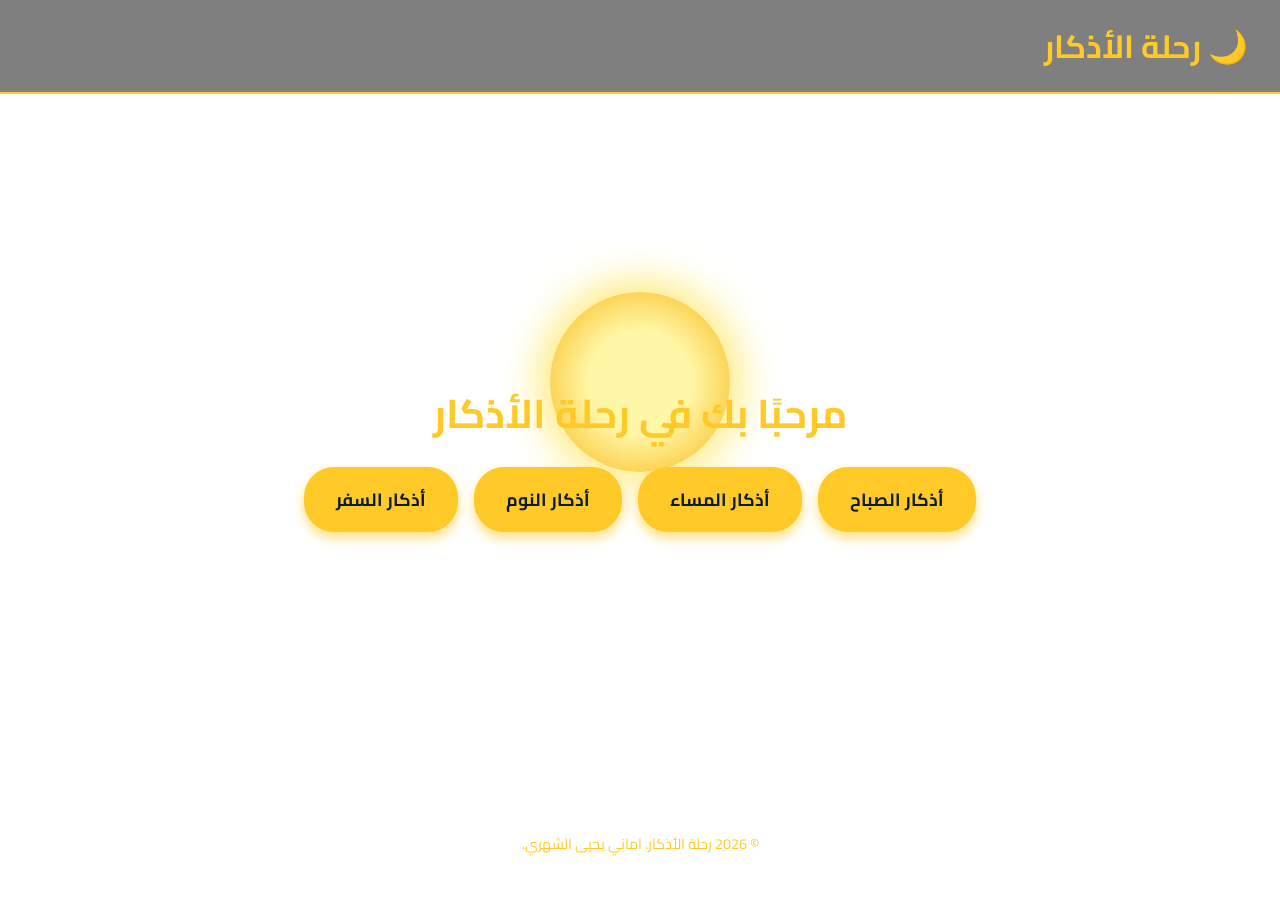
==== commit 881dfa47: "Update index.html" ====
--- a/index.html
+++ b/index.html
@@ -24,7 +24,7 @@
     </div>
     <div class="intro">
       <h2>مرحبًا بك في رحلة الأذكار</h2>
-      <p>اكتشف أذكارك اليومية بطريقة هادئة وجذابة مع تصميم متحرك ومريح للعين.</p>
+      
       <div class="buttons">
         <a href="morning.html" class="btn">أذكار الصباح</a>
         <a href="evening.html" class="btn">أذكار المساء</a>
@@ -42,3 +42,4 @@
 </body>
 </html>
 
+
--- a/style.css
+++ b/style.css
@@ -9,11 +9,17 @@
 
 body {
   font-family: 'Cairo', sans-serif;
-  background: linear-gradient(to bottom, #0b1a33, #102a50);
-  color: #fff;
   min-height: 100vh;
   display: flex;
   flex-direction: column;
+
+  /* صورة خلفية */
+  background-image: url('https://www.shutterstock.com/image-vector/night-sky-clouds-stars-full-260nw-1137808829.jpg'); /* ضع رابط الصورة هنا */
+  background-size: cover;      /* تجعل الصورة تغطي كل الصفحة */
+  background-position: center; /* تمركز الصورة */
+  background-repeat: no-repeat;
+  background-attachment: fixed; /* تبقي ثابتة عند التمرير */
+  color: #fff;
 }
 
 /* هيدر */
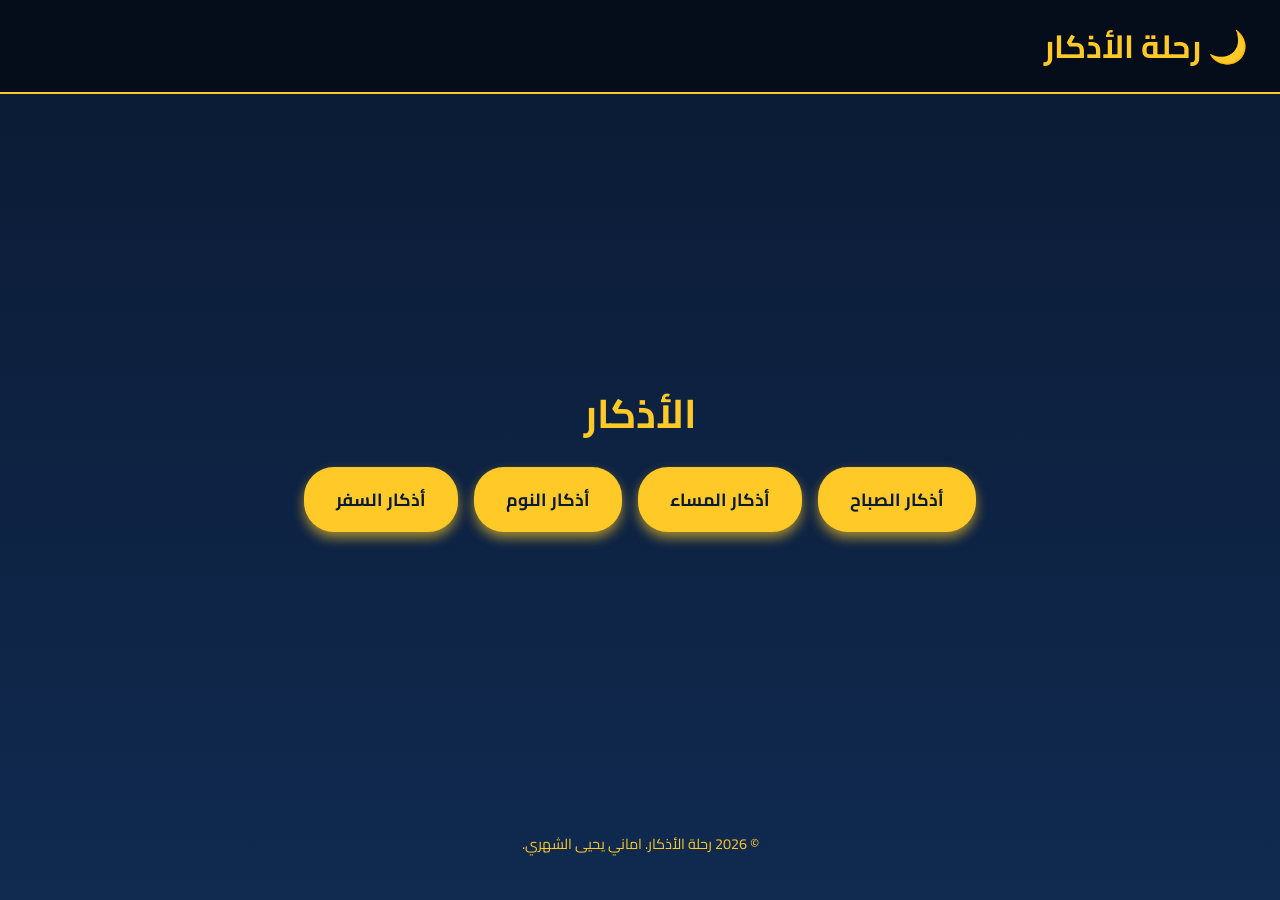
==== commit ebebe595: "Update index.html" ====
--- a/index.html
+++ b/index.html
@@ -23,7 +23,7 @@
       <div class="bigMoon"></div>
     </div>
     <div class="intro">
-      <h2>مرحبًا بك في رحلة الأذكار</h2>
+      <h2> الأذكار</h2>
       
       <div class="buttons">
         <a href="morning.html" class="btn">أذكار الصباح</a>
@@ -43,3 +43,4 @@
 </html>
 
 
+
--- a/style.css
+++ b/style.css
@@ -13,13 +13,8 @@
   display: flex;
   flex-direction: column;
 
-  /* صورة خلفية */
-  background-image: url('https://www.shutterstock.com/image-vector/night-sky-clouds-stars-full-260nw-1137808829.jpg'); /* ضع رابط الصورة هنا */
-  background-size: cover;      /* تجعل الصورة تغطي كل الصفحة */
-  background-position: center; /* تمركز الصورة */
-  background-repeat: no-repeat;
-  background-attachment: fixed; /* تبقي ثابتة عند التمرير */
-  color: #fff;
+  background: linear-gradient(to bottom, #0b1a33, #102a50),
+              url('images/stars-small.png') repeat;
 }
 
 /* هيدر */
@@ -84,18 +79,7 @@
   z-index: -1;
 }
 
-.bigMoon {
-  position: absolute;
-  top: 40%;
-  left: 50%;
-  transform: translate(-50%, -50%);
-  width: 180px;
-  height: 180px;
-  border-radius: 50%;
-  background: radial-gradient(circle, #fff7a8 40%, #fbbf24 90%);
-  box-shadow: 0 0 40px 10px #ffea75;
-  animation: moonGlow 4s ease-in-out infinite alternate;
-}
+
 
 @keyframes moonGlow {
   0% { filter: drop-shadow(0 0 10px #ffea75); }
